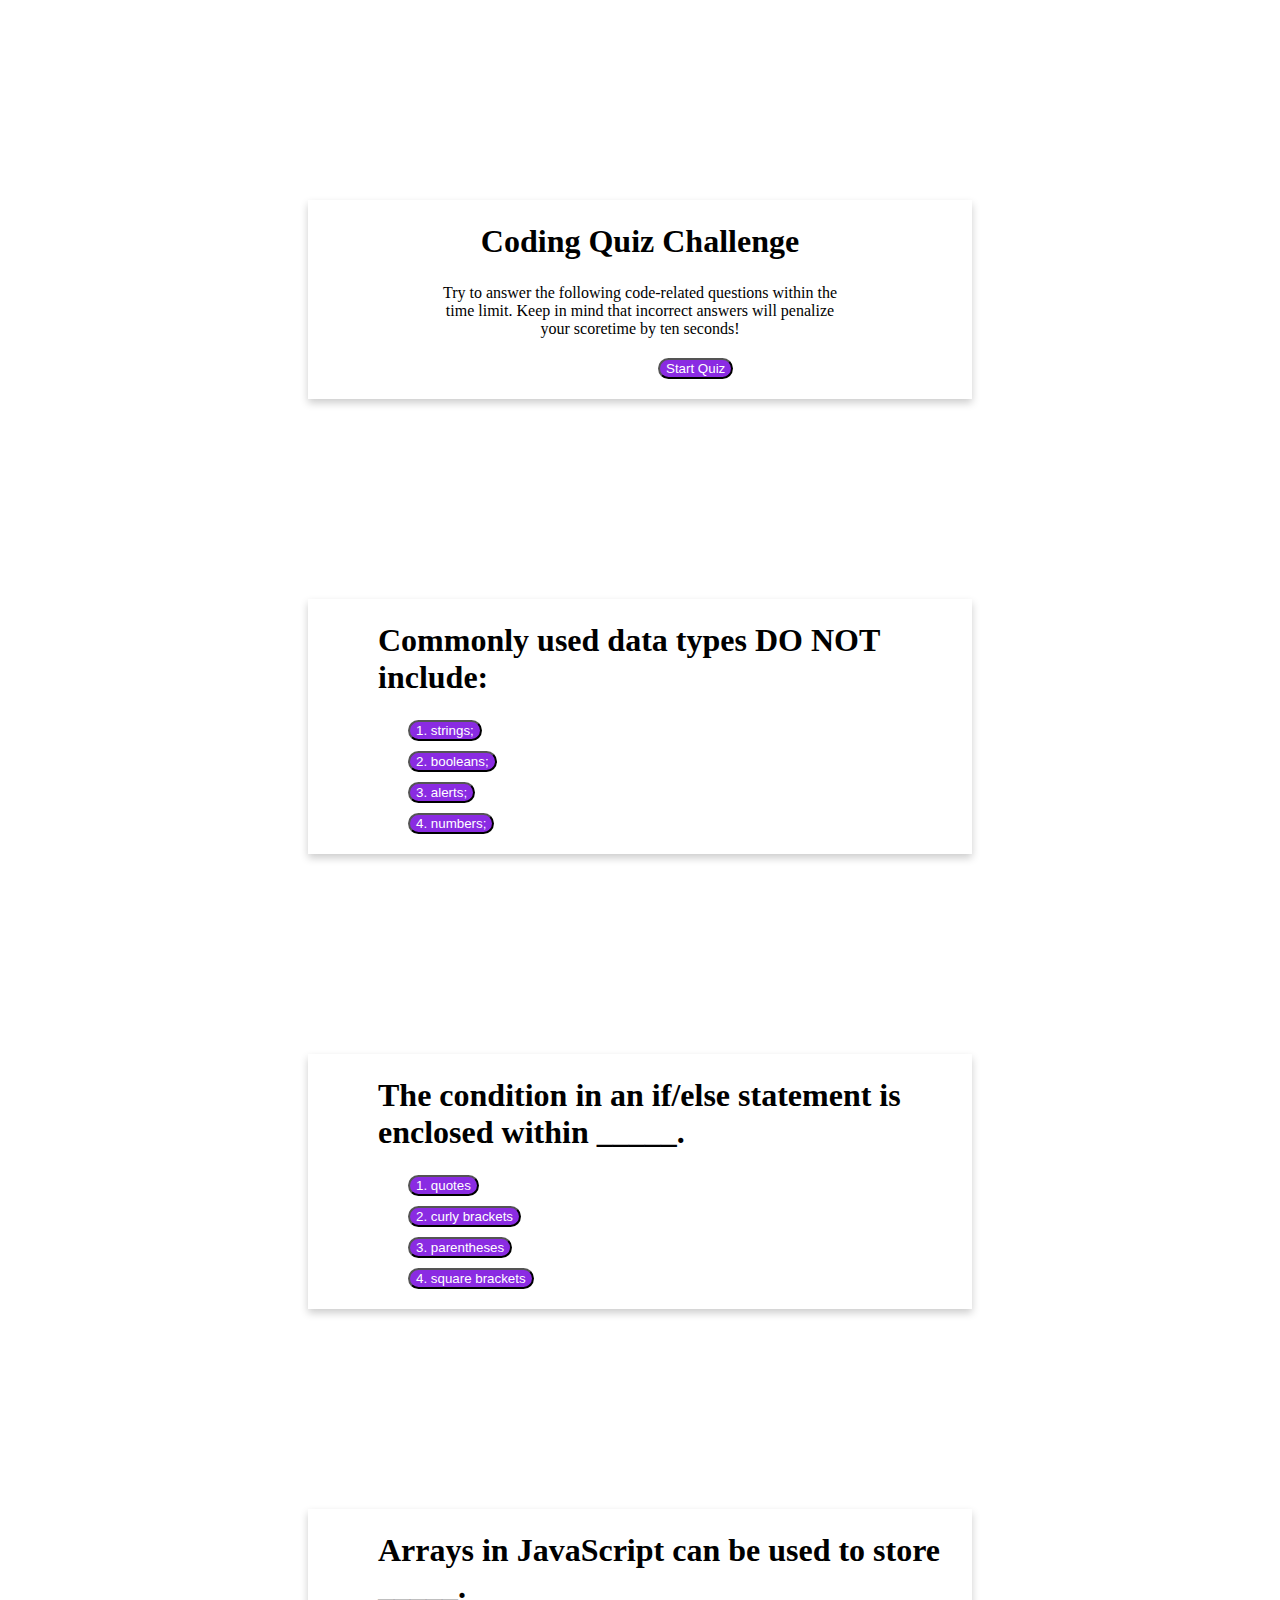
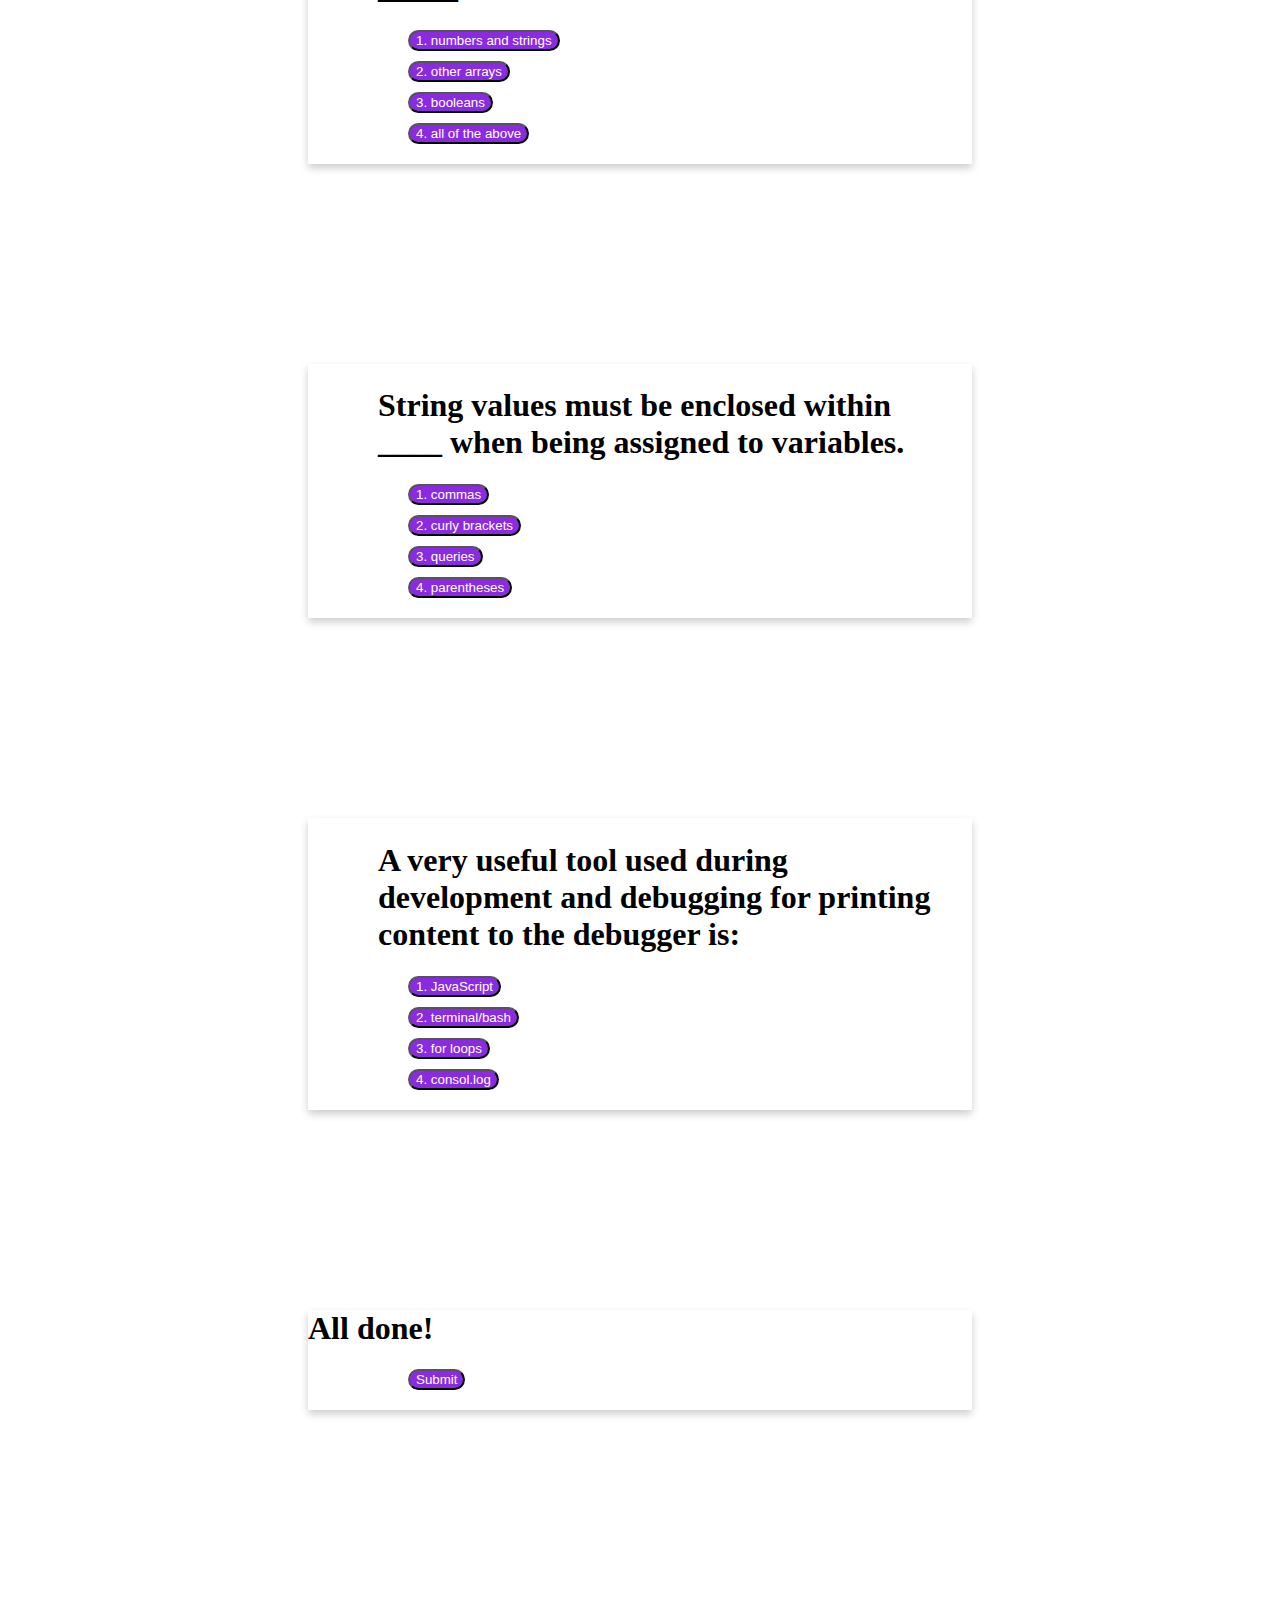
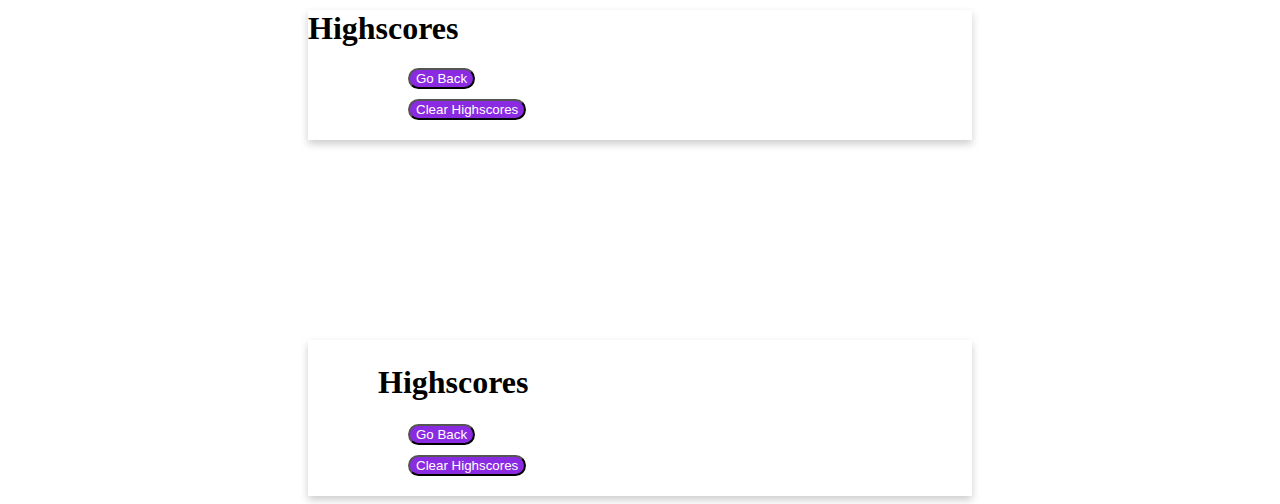
==== index.html @ 679fde1f "Intial setup of git repo. Along with the HTML layout and basic CSS styling for each question card" ====
<html lang="en-us"></html>

<head>
    <meta charset="UTF-8" />
    <meta name="viewport" content="width=device-width, initial=scale=1">
    <link rel="stylesheet" href="./Assets/CSS/style.css">
    <title>Eric Davis Homework-Four</title>
</head>

<body>
    <div class="card">
        <div id="cqc">
          <h1>Coding Quiz Challenge</h1>
          <p class="pcontainer">Try to answer the following code-related questions within the time limit. Keep in mind that incorrect answers will penalize your scoretime by ten seconds!</p>
        </div>
        <button Class="start">
            Start&nbsp;Quiz
        </button>
      </div> 
    
    <div class="card">
        <div id="q">
          <h1>Commonly used data types DO NOT include:</h1>
        </div>
        <button Class="button">
            1.&nbsp;strings;
        </button>
        <button Class="button">
            2.&nbsp;booleans;
        </button>
        <button Class="button">
            3.&nbsp;alerts;
        </button>
        <button Class="button">
            4.&nbsp;numbers;
        </button>
      </div>

      <div class="card">
        <div id="q">
          <h1>The condition in an if/else statement is enclosed within _____.</h1>
        </div>
        <button Class="button">
            1.&nbsp;quotes
        </button>
        <button Class="button">
            2.&nbsp;curly&nbsp;brackets
        </button>
        <button Class="button">
            3.&nbsp;parentheses
        </button>
        <button Class="button">
            4.&nbsp;square&nbspbrackets
        </button>
      </div>


      <div class="card">
        <div id="q">
          <h1>Arrays in JavaScript can be used to store _____.</h1>
        </div>
        <button Class="button">
            1.&nbsp;numbers&nbsp;and&nbsp;strings
        </button>
        <button Class="button">
            2.&nbsp;other&nbsp;arrays
        </button>
        <button Class="button">
            3.&nbsp;booleans
        </button>
        <button Class="button">
            4.&nbsp;all&nbsp;of&nbsp;the&nbsp;above
        </button>
      </div>


        <div class="card">
        <div id="q">
          <h1>String values must be enclosed within ____ when being assigned to variables.</h1>
        </div>
        <button Class="button">
            1.&nbsp;commas
        </button>
        <button Class="button">
            2.&nbsp;curly&nbsp;brackets
        </button>
        <button Class="button">
            3.&nbsp;queries
        </button>
        <button Class="button">
            4.&nbsp;parentheses
        </button>
      </div>


       <div class="card">
        <div id="q">
          <h1>A very useful tool used during development and debugging for printing content to the debugger is:</h1>
        </div>
        <button Class="button">
            1.&nbsp;JavaScript
        </button>
        <button Class="button">
            2.&nbsp;terminal/bash
        </button>
        <button Class="button">
            3.&nbsp;for&nbsploops
        </button>
        <button Class="button">
            4.&nbsp;consol.log
        </button>
      </div>     


       <div class="card">
        <div class="container">
          <h1>All done!</h1>
        </div>
        <button Class="button">
            Submit
        </button>
      </div> 


       <div class="card">
        <div class="container">
          <h1>Highscores</h1>
        </div>
        <button Class="button">
            Go&nbsp;Back
        </button>
        <button Class="button">
            Clear&nbspHighscores
        </button>
      </div> 

      <div class="card">
        <div id="q">
          <h1>Highscores</h1>
        </div>
        <button Class="button">
            Go&nbsp;Back
        </button>
        <button Class="button">
            Clear&nbspHighscores
        </button>
      </div>   

</body>
---- Assets/CSS/style.css ----
.card {
  box-shadow: 0 4px 8px 0 rgba(0,0,0,0.2);
  transition: 0.3s;
  margin-left: 300;
  margin-right: 300;
  margin-top: 200px;
  justify-content: center;
  padding-bottom: 10px;
  }

#cqc {
  text-align: center;
  padding: 2px 16px;
  }

  #q {
    padding: 2px 16px 2px 70px;
    }

.pcontainer {
  margin-left: 100px;
  margin-right: 100px;
  padding: 2px 16px;
  
}

.button {
  background-color: blueviolet;
  color: white;
  margin-right: auto; 
  margin-left: 0px;
  display: block;
  margin-left: 100px;
  margin-bottom: 10px;
  border-radius: 15px;
  
}

.start{
  margin-left: 350px;
  margin-right: 350px;
  margin-bottom: 10px;
  background-color: blueviolet;
  color: white;
  border-radius: 15px;
}
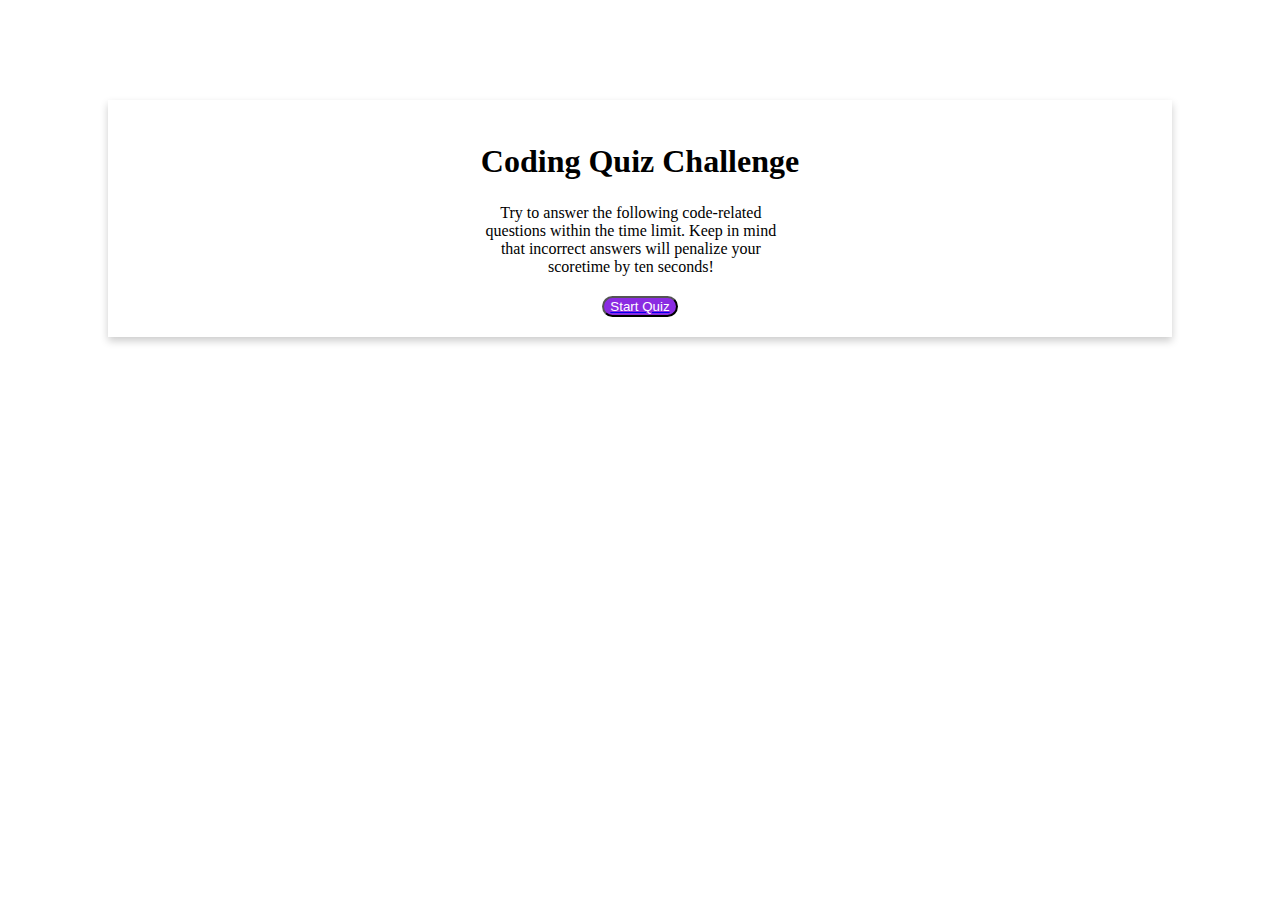
==== commit 1c21dfa3: "Update to cards; html files added for each one" ====
--- a/index.html
+++ b/index.html
@@ -4,6 +4,7 @@
     <meta charset="UTF-8" />
     <meta name="viewport" content="width=device-width, initial=scale=1">
     <link rel="stylesheet" href="./Assets/CSS/style.css">
+    <script src="Assets/js/script.js "></script>
     <title>Eric Davis Homework-Four</title>
 </head>
 
@@ -13,138 +14,8 @@
           <h1>Coding Quiz Challenge</h1>
           <p class="pcontainer">Try to answer the following code-related questions within the time limit. Keep in mind that incorrect answers will penalize your scoretime by ten seconds!</p>
         </div>
-        <button Class="start">
-            Start&nbsp;Quiz
-        </button>
+        <a  href=Card2.html> <input class="button" type=button value=Start&nbsp;Quiz>
+        </a>
       </div> 
-    
-    <div class="card">
-        <div id="q">
-          <h1>Commonly used data types DO NOT include:</h1>
-        </div>
-        <button Class="button">
-            1.&nbsp;strings;
-        </button>
-        <button Class="button">
-            2.&nbsp;booleans;
-        </button>
-        <button Class="button">
-            3.&nbsp;alerts;
-        </button>
-        <button Class="button">
-            4.&nbsp;numbers;
-        </button>
-      </div>
-
-      <div class="card">
-        <div id="q">
-          <h1>The condition in an if/else statement is enclosed within _____.</h1>
-        </div>
-        <button Class="button">
-            1.&nbsp;quotes
-        </button>
-        <button Class="button">
-            2.&nbsp;curly&nbsp;brackets
-        </button>
-        <button Class="button">
-            3.&nbsp;parentheses
-        </button>
-        <button Class="button">
-            4.&nbsp;square&nbspbrackets
-        </button>
-      </div>
-
-
-      <div class="card">
-        <div id="q">
-          <h1>Arrays in JavaScript can be used to store _____.</h1>
-        </div>
-        <button Class="button">
-            1.&nbsp;numbers&nbsp;and&nbsp;strings
-        </button>
-        <button Class="button">
-            2.&nbsp;other&nbsp;arrays
-        </button>
-        <button Class="button">
-            3.&nbsp;booleans
-        </button>
-        <button Class="button">
-            4.&nbsp;all&nbsp;of&nbsp;the&nbsp;above
-        </button>
-      </div>
-
-
-        <div class="card">
-        <div id="q">
-          <h1>String values must be enclosed within ____ when being assigned to variables.</h1>
-        </div>
-        <button Class="button">
-            1.&nbsp;commas
-        </button>
-        <button Class="button">
-            2.&nbsp;curly&nbsp;brackets
-        </button>
-        <button Class="button">
-            3.&nbsp;queries
-        </button>
-        <button Class="button">
-            4.&nbsp;parentheses
-        </button>
-      </div>
-
-
-       <div class="card">
-        <div id="q">
-          <h1>A very useful tool used during development and debugging for printing content to the debugger is:</h1>
-        </div>
-        <button Class="button">
-            1.&nbsp;JavaScript
-        </button>
-        <button Class="button">
-            2.&nbsp;terminal/bash
-        </button>
-        <button Class="button">
-            3.&nbsp;for&nbsploops
-        </button>
-        <button Class="button">
-            4.&nbsp;consol.log
-        </button>
-      </div>     
-
-
-       <div class="card">
-        <div class="container">
-          <h1>All done!</h1>
-        </div>
-        <button Class="button">
-            Submit
-        </button>
-      </div> 
-
-
-       <div class="card">
-        <div class="container">
-          <h1>Highscores</h1>
-        </div>
-        <button Class="button">
-            Go&nbsp;Back
-        </button>
-        <button Class="button">
-            Clear&nbspHighscores
-        </button>
-      </div> 
-
-      <div class="card">
-        <div id="q">
-          <h1>Highscores</h1>
-        </div>
-        <button Class="button">
-            Go&nbsp;Back
-        </button>
-        <button Class="button">
-            Clear&nbspHighscores
-        </button>
-      </div>   
-
 </body>
   --- a/Assets/CSS/style.css
+++ b/Assets/CSS/style.css
@@ -2,11 +2,12 @@
 .card {
   box-shadow: 0 4px 8px 0 rgba(0,0,0,0.2);
   transition: 0.3s;
-  margin-left: 300;
-  margin-right: 300;
-  margin-top: 200px;
-  justify-content: center;
-  padding-bottom: 10px;
+  margin-left: 100;
+  margin-right: 100;
+  margin-top: 100px;
+  display: grid;
+  place-items: center;
+  padding: 20px;
   }
 
 #cqc {
@@ -14,14 +15,14 @@
   padding: 2px 16px;
   }
 
-  #q {
-    padding: 2px 16px 2px 70px;
-    }
+#q {
+margin-right: 1000px;
+  }
 
 .pcontainer {
-  margin-left: 100px;
-  margin-right: 100px;
   padding: 2px 16px;
+  width: 300px;
+  padding-left: 0px;
   
 }
 
@@ -31,10 +32,7 @@
   margin-right: auto; 
   margin-left: 0px;
   display: block;
-  margin-left: 100px;
-  margin-bottom: 10px;
   border-radius: 15px;
-  
 }
 
 .start{
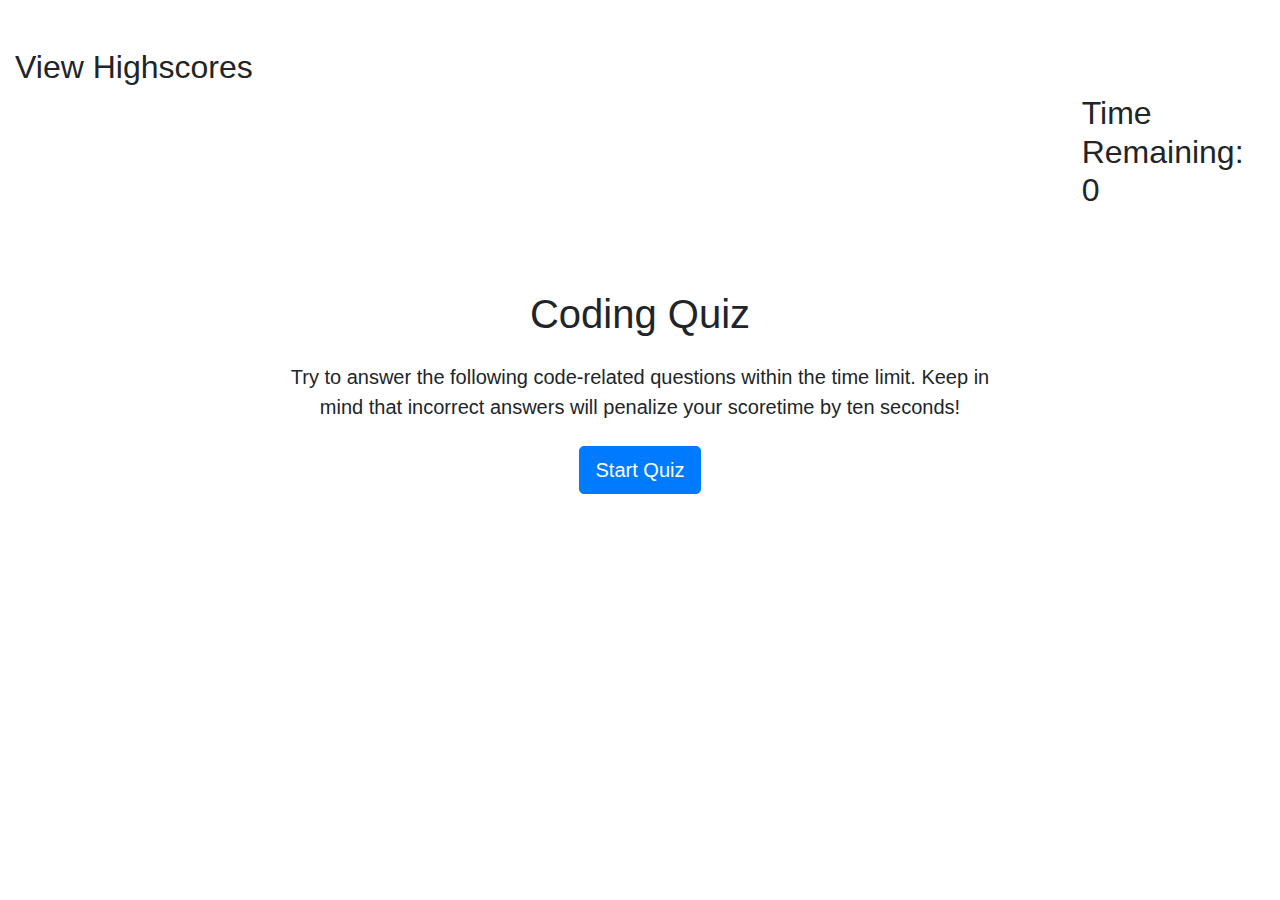
==== commit d0f91c64: "update to code" ====
--- a/index.html
+++ b/index.html
@@ -1,21 +1,77 @@
-<html lang="en-us"></html>
+<html lang="en">
 
 <head>
-    <meta charset="UTF-8" />
-    <meta name="viewport" content="width=device-width, initial=scale=1">
-    <link rel="stylesheet" href="./Assets/CSS/style.css">
-    <script src="Assets/js/script.js "></script>
-    <title>Eric Davis Homework-Four</title>
-</head>
+    <!-- Required meta tags -->
+    <meta charset="utf-8">
+    <meta name="viewport" content="width=device-width, initial-scale=1">
+    <!--Bootstrap will be used for some classes-->
+    <link rel="stylesheet" href="https://stackpath.bootstrapcdn.com/bootstrap/4.4.1/css/bootstrap.min.css"
+        integrity="sha384-Vkoo8x4CGsO3+Hhxv8T/Q5PaXtkKtu6ug5TOeNV6gBiFeWPGFN9MuhOf23Q9Ifjh" crossorigin="anonymous">
+    <link rel="stylesheet" type="text/css" href="style.css">  
+    <title>Homework Four</title> 
 
 <body>
-    <div class="card">
-        <div id="cqc">
-          <h1>Coding Quiz Challenge</h1>
-          <p class="pcontainer">Try to answer the following code-related questions within the time limit. Keep in mind that incorrect answers will penalize your scoretime by ten seconds!</p>
+<!--This class is coming from Bootstrap. It is setting up a container with a top margin of 5 -->
+    <header class="container mt-5"></header>
+        <div class="col-md-4 h2" id="highScore">View Highscores</div><!--This too is coming from Bootstrap setting up a column using the grid system-->
+        <div class="col-md-2 ml-auto h2"> Time Remaining: <span id="timer">0</span></div><!--This again uses Bootstrap to setup another column for the timer to be placed in-->
+    </header>
+<!--The above creates the skeleton to the browser page. Specifically this is for the header section. Setting up a column to the right and left-->
+
+    <section class="container mt-3"><!--THis container is the Jumbotron from Bootstrap. This is being used to display each card. Meaning, card 1 will be the intro, then question 1, question 2, and so forth-->
+        <div class="jumbotron jumbotron-fluid text-center"</div><!--This div is using the jumbotron fluid from Bootstrap. This will ensure the text occupies the entire horizontal space as well as center any text.-->
+           
+            <div class="container" id="intro"><!--This is creating a container for the header; which states, "Coding Quiz"-->
+                <h1 class="h1 mb-4">Coding Quiz</h1>
+                <p class="lead mb-4">Try to answer the following code-related questions within the time limit. Keep in mind that incorrect answers will penalize your scoretime by ten seconds!</p>
+                <button type="button" class="btn btn-primary btn-lg" id="startQuiz">Start Quiz</button><!--This creates the start button after a brief instruction paragraph-->
+            </div>
+
+            <div class="container" id="quiz"><!--This is setting up the container for the quiz questions and answers to be displayed in-->
+                <h1 class="h1 mb-4" id="questions"></h1><!--This creates a header where the question will sit. Which ahs be established as a variable in the JS-->
+                <!--The below is setting up four buttons using Bootstrap for the container they are in as well as the button itself. ids have been assigned to each button in an array fashion.-->
+                <div class="container" id="answer">
+                    <div class="row">
+                        <button type="button" class="btn btn-primary btn-lg btn-block mb-3 text-left" id="0"></button>
+                    </div>
+                    <div class="row">
+                        <button type="button" class="btn btn-primary btn-lg btn-block mb-3 text-left" id="1"></button>
+                    </div>
+                    <div class="row">
+                        <button type="button" class="btn btn-primary btn-lg btn-block mb-3 text-left" id="2"></button>
+                    </div>
+                    <div class="row">
+                        <button type="button" class="btn btn-primary btn-lg btn-block mb-3 text-left" id="3"></button>
+                    </div>
+                </div>   
+            </div>
         </div>
-        <a  href=Card2.html> <input class="button" type=button value=Start&nbsp;Quiz>
-        </a>
-      </div> 
+    </section>
+
+
+    <div class="container" id="scoreInput">
+        <h1 class="h1 mb-4">Done!</h1>
+        <p class="lead mb-4">Final Score:<span id="score"></span></p>
+        <p class="lead mb-4">Input Initials:<input type="text " id="initials"></p>
+        <button type="button" class="btn btn-primary btn-lg" id="submitInitials">Submit</button>
+    </div>
+
+    <div class="container" id="highScores">
+        <h1 class="h1 mb-4 font-weigth-bold">Highscores</h1>
+        <div class="container h4 mb-4" id="scores">
+        </div>
+        <button type="button" class="btn btn-primary btn-lg" id="goBack">Go Back</button>
+        <button type="button" class="btn btn-primary btn-lg" id="clearScores">Clear Scores</button>
+    </div>
+
+
+    <!--The below are links to the JS files used. Note; I am also using jquery for this activity. Additionally, these references have been placed at the end of the HTML to allow the page to load faster. -->
+    <script src="Questions.js"></script>
+    <script src="Quiz.js"></script>
+    <script src="https://code.jquery.com/jquery-3.4.1.slim.min.js"
+        integrity="sha384-J6qa4849blE2+poT4WnyKhv5vZF5SrPo0iEjwBvKU7imGFAV0wwj1yYfoRSJoZ+n"
+        crossorigin="anonymous"></script>
 </body>
-  +
+
+<!--Setting up IDs allows me to make adjustments to the HTML element with JavaScript-->--- a/style.css
+++ b/style.css
@@ -0,0 +1,15 @@
+/*Because this is a quiz and not much styling is needed the following in minimal*/
+
+#intro, #quiz, #score, #highScores {
+    width: 70%
+  
+}
+
+.jumbotron{
+    background-color: white;
+}
+
+/*This hides the ids - highScores, score, and quiz*/
+#quiz, #scoreInput, #highScores{
+    display: none;
+}